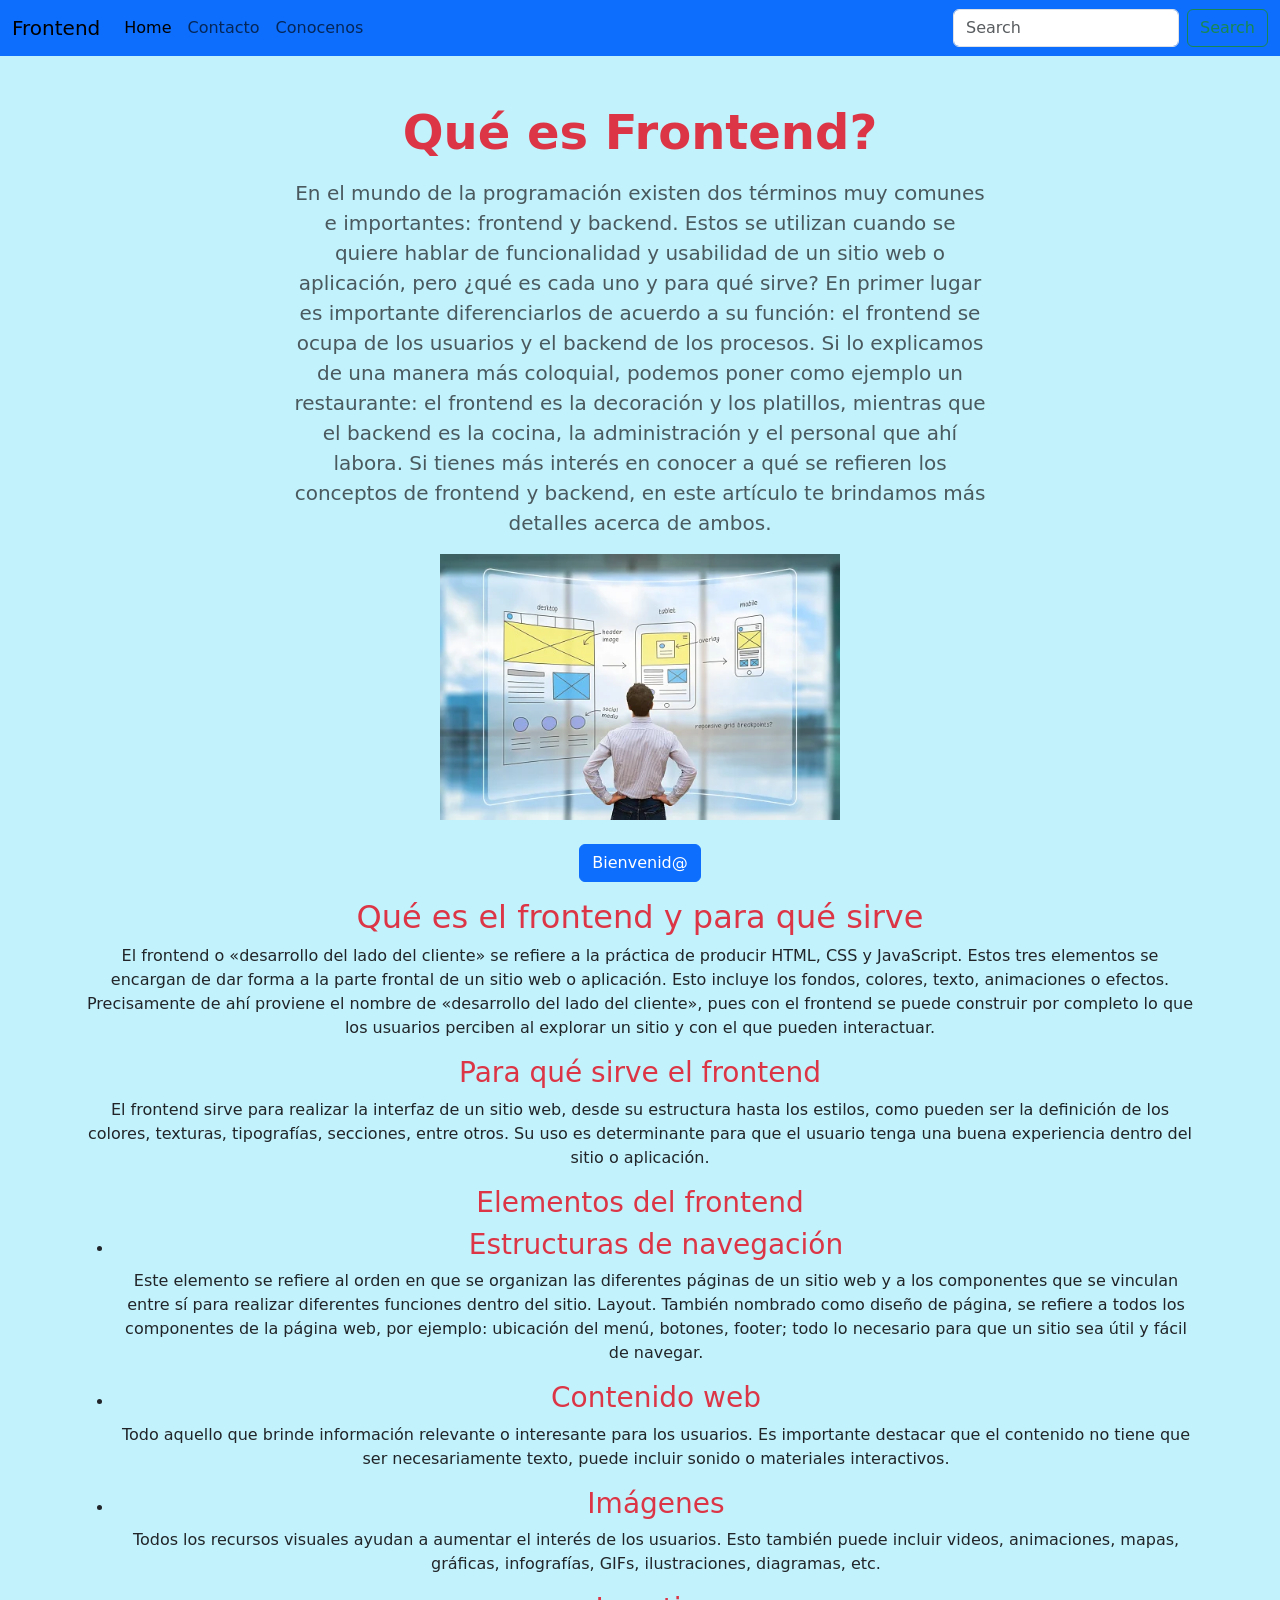
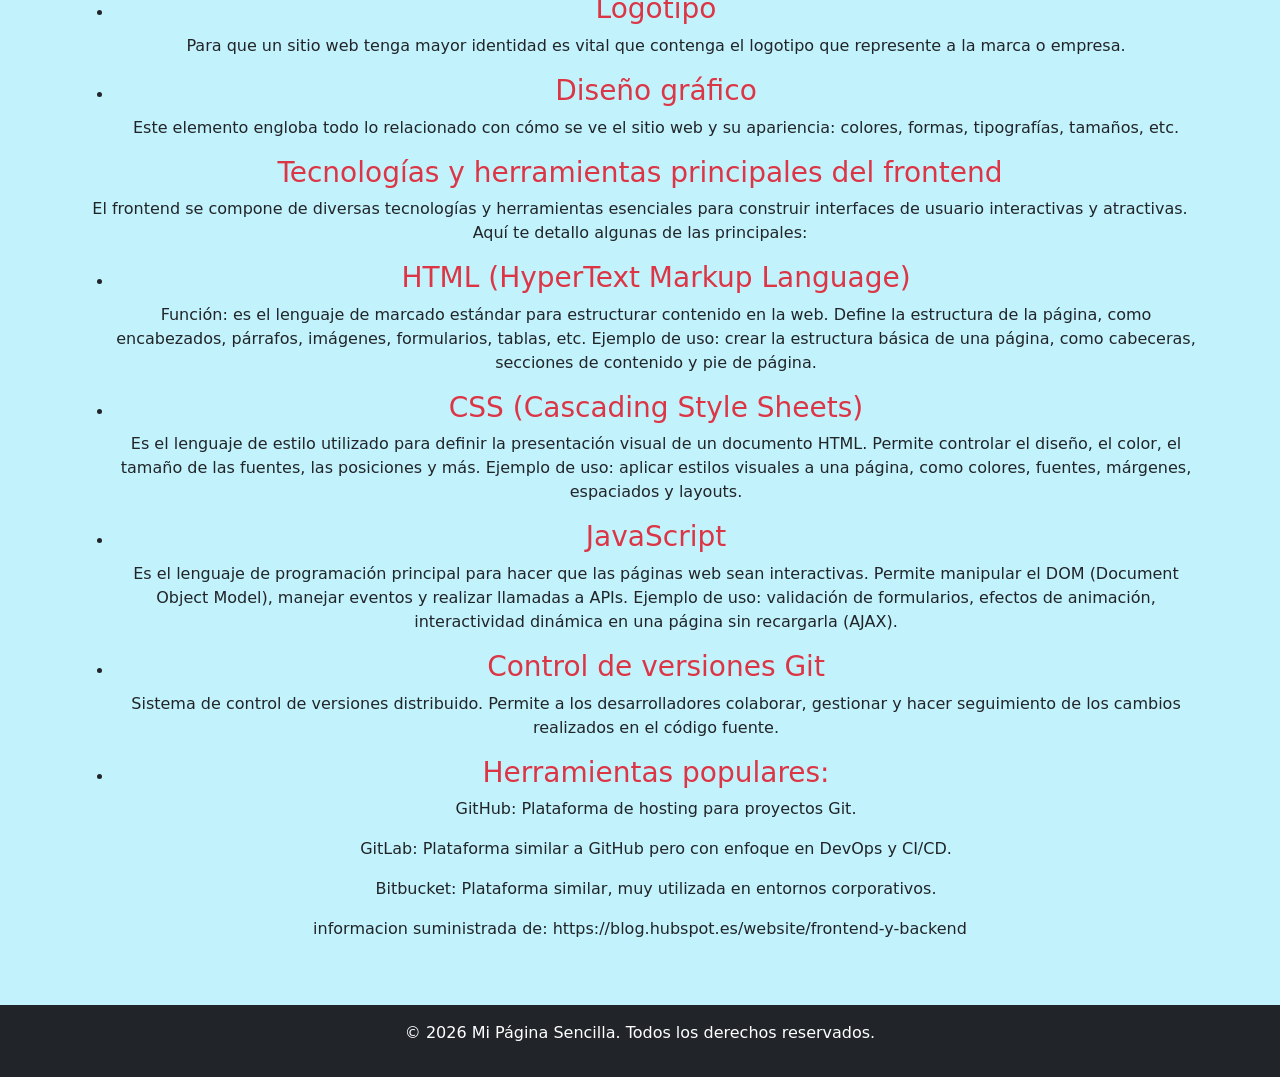
==== index.html @ efaa6f6d "Leccion 4" ====
<!DOCTYPE html>
<html lang="en">

<head>
    <meta charset="UTF-8">
    <meta name="viewport" content="width=device-width, initial-scale=1.0">
    <link rel="stylesheet" href="assets/css/style.css">
    <link href="https://cdn.jsdelivr.net/npm/bootstrap@5.3.8/dist/css/bootstrap.min.css" rel="stylesheet"
        integrity="sha384-sRIl4kxILFvY47J16cr9ZwB07vP4J8+LH7qKQnuqkuIAvNWLzeN8tE5YBujZqJLB" crossorigin="anonymous">
    <title>Lección4-bootstrap</title>
</head>

<body class="d-flex flex-column min-vh-100">
    <nav class="navbar navbar-expand-lg bg-primary">
        <div class="container-fluid">
            <a class="navbar-brand" href="#">Frontend</a>
            <button class="navbar-toggler" type="button" data-bs-toggle="collapse"
                data-bs-target="#navbarSupportedContent" aria-controls="navbarSupportedContent" aria-expanded="false"
                aria-label="Toggle navigation">
                <span class="navbar-toggler-icon"></span>
            </button>
            <div class="collapse navbar-collapse" id="navbarSupportedContent">
                <ul class="navbar-nav me-auto mb-2 mb-lg-0">
                    <li class="nav-item">
                        <a class="nav-link active" aria-current="page" href="index.html">Home</a>
                    </li>
                    <li class="nav-item">
                        <a class="nav-link" href="contacto.html">Contacto</a>
                    </li>
                    <li class="nav-item">
                        <a class="nav-link" href="conocenos.html">Conocenos</a>
                    </li>
                </ul>
                <form class="d-flex" role="search">
                    <input class="form-control me-2" type="search" placeholder="Search" aria-label="Search" />
                    <button class="btn btn-outline-success" type="submit">Search</button>
                </form>
            </div>
        </div>
    </nav>

    <section class="py-5 bg-info bg-opacity-25 text-center">
        <div class="container ">
            <header> <!-- para cabecera de la pagina -->

                <h1 class="text-danger fw-bold display-5 mb-3">
                    Qué es Frontend?
                </h1>
                <p class="lead text-muted mx-auto" style="max-width: 700px;"">
                        En el mundo de la programación existen dos términos muy comunes e importantes: frontend y
                        backend. Estos se utilizan cuando se quiere hablar de funcionalidad y usabilidad de un sitio web o aplicación,
                        pero ¿qué es cada uno y para qué sirve?

                        En primer lugar es importante diferenciarlos de acuerdo a su función: el frontend se ocupa de
                        los usuarios y el backend de los procesos. Si lo explicamos de una manera más coloquial, podemos poner como
                        ejemplo un restaurante: el frontend es la decoración y los platillos, mientras que el backend es la cocina,
                        la administración y el personal que ahí labora. Si tienes más interés en conocer a qué se refieren los conceptos de frontend y backend, en este
                        artículo te
                        brindamos más detalles acerca de ambos.<!--se usa para parrafos de texto-->
                    </p>

                    <img src=" assets/img/frontendbackend.webp" class="img-fluid mx-auto d-block mb-4"
                    alt="Imagen destacada" width="400" height="300">
                    <button type="button" class="btn btn-primary mb-3" id="liveAlertBtn">Bienvenid@</button>
                    <div id="liveAlertPlaceholder"></div>
            </header>
            <section><!--agrupa contenido relacionado-->
                <article>
                    <h2>Qué es el frontend y para qué sirve</h2>
                    <!-- para agregar  parrafos -->
                    <p>

                        El frontend o «desarrollo del lado del cliente» se refiere a la práctica de producir HTML, CSS y
                        JavaScript. Estos tres elementos se encargan de dar forma a la parte frontal de un sitio web o
                        aplicación. Esto incluye los fondos, colores, texto, animaciones o efectos.
                        Precisamente de ahí proviene el nombre de «desarrollo del lado del cliente», pues con el
                        frontend se
                        puede construir por completo lo que los usuarios perciben al explorar un sitio y con el que
                        pueden
                        interactuar.
                    </p>
                </article>
            </section>

            <aside><!-- <aside> se usa para contenido complementario -->
                <h3>Para qué sirve el frontend</h3>

                <p>
                    El frontend sirve para realizar la interfaz de un sitio web, desde su estructura hasta los estilos,
                    como pueden ser la definición de los colores, texturas, tipografías, secciones, entre otros. Su uso es
                    determinante para que el usuario tenga una buena experiencia dentro del sitio o aplicación.
                </p>
                <h3>Elementos del frontend</h3>
                <ul>
                    <li>
                        <h3>Estructuras de navegación</h3>
                        <p>Este elemento se refiere al orden en que se organizan las diferentes páginas de un sitio web
                            y a los componentes que se vinculan entre sí para realizar diferentes funciones dentro del sitio.
                            Layout. También nombrado como diseño de página, se refiere a todos los componentes de la
                            página web, por ejemplo: ubicación del menú, botones, footer; todo lo necesario para que un sitio sea
                            útil y fácil de navegar. </p>
                    </li>

                    <li>
                        <h3>Contenido web</h3>
                        <p>Todo aquello que brinde información relevante o interesante para los usuarios. Es importante
                            destacar que el contenido no tiene que ser necesariamente texto, puede incluir sonido o materiales
                            interactivos. </p>
                    </li>

                    <li>
                        <h3>Imágenes</h3>
                        <p>Todos los recursos visuales ayudan a aumentar el interés de los usuarios. Esto también puede
                            incluir videos, animaciones, mapas, gráficas, infografías, GIFs, ilustraciones, diagramas, etc. </p>
                    </li>
                    <li>
                        <h3>Logotipo</h3>
                        <p>Para que un sitio web tenga mayor identidad es vital que contenga el logotipo que represente
                            a la marca o empresa.</p>
                    </li>
                    <li>
                        <h3>Diseño gráfico</h3>
                        <p>Este elemento engloba todo lo relacionado con cómo se ve el sitio web y su apariencia:
                            colores, formas, tipografías, tamaños, etc.</p>
                    </li>
                </ul>
                <h3>Tecnologías y herramientas principales del frontend</h3>
                <p>El frontend se compone de diversas tecnologías y herramientas esenciales para construir interfaces de
                    usuario
                    interactivas y atractivas. Aquí te detallo algunas de las principales:</p>
                <ul>
                    <li>
                        <h3>HTML (HyperText Markup Language)</h3>
                        <p>Función: es el lenguaje de marcado estándar para estructurar contenido en la web. Define la
                            estructura de la página, como encabezados, párrafos, imágenes, formularios, tablas, etc.

                            Ejemplo de uso: crear la estructura básica de una página, como cabeceras, secciones de
                            contenido
                            y
                            pie de página.</p>
                    </li>
                    <li>
                        <h3>CSS (Cascading Style Sheets)</h3>
                        <p>Es el lenguaje de estilo utilizado para definir la presentación visual de un documento HTML.
                            Permite controlar el diseño, el color, el tamaño de las fuentes, las posiciones y más.
                            Ejemplo de uso: aplicar estilos visuales a una página, como colores, fuentes, márgenes,
                            espaciados y
                            layouts.</p>
                    </li>
                    <li>
                        <h3>JavaScript</h3>
                        <p>Es el lenguaje de programación principal para hacer que las páginas web sean interactivas.
                            Permite
                            manipular el DOM (Document Object Model), manejar eventos y realizar llamadas a APIs.
                            Ejemplo de uso: validación de formularios, efectos de animación, interactividad dinámica en
                            una página sin recargarla (AJAX).
                        </p>
                    </li>
                </ul>
                <ul>
                    <li>
                        <h3>Control de versiones Git</h3>
                        <p>Sistema de control de versiones distribuido. Permite a los desarrolladores colaborar,
                            gestionar y
                            hacer seguimiento de los cambios realizados en el código fuente.</p>
                    </li>
                    <li>
                        <h3>Herramientas populares:</h3>
                        <p>GitHub: Plataforma de hosting para proyectos Git.</p>
                        <p>GitLab: Plataforma similar a GitHub pero con enfoque en DevOps y CI/CD.</p>
                        <p>Bitbucket: Plataforma similar, muy utilizada en entornos corporativos.</p>
                    </li>
                </ul>
                <p>informacion suministrada de: https://blog.hubspot.es/website/frontend-y-backend</p>
            </aside>
        </div>
    </section>
    <footer class="bg-dark text-white text-center py-3 mt-auto"><!-- <footer> se usa para el pie de página -->
        <div class="container">
            <p class="fo">© 2026 Mi Página Sencilla. Todos los derechos
                reservados.</p>
        </div>
    </footer>

    <script src="https://cdn.jsdelivr.net/npm/bootstrap@5.3.8/dist/js/bootstrap.bundle.min.js"
        integrity="sha384-FKyoEForCGlyvwx9Hj09JcYn3nv7wiPVlz7YYwJrWVcXK/BmnVDxM+D2scQbITxI"
        crossorigin="anonymous"></script>


    <script>
        const alertPlaceholder = document.getElementById('liveAlertPlaceholder');
        const alertTrigger = document.getElementById('liveAlertBtn');

        function showAlert(message, type, duration = 5000) {
            const wrapper = document.createElement('div');
            wrapper.innerHTML = `
      <div class="alert alert-${type} alert-dismissible fade show" role="alert">
        ${message}
        <button type="button" class="btn-close" data-bs-dismiss="alert" aria-label="Close"></button>
      </div>
    `;
            alertPlaceholder.append(wrapper);

            // Desaparece sola después de "duration" ms
            setTimeout(() => {
                const alertDiv = wrapper.querySelector('.alert');
                if (alertDiv) {
                    // Usamos Bootstrap 5 para cerrar la alerta
                    const bsAlert = bootstrap.Alert.getOrCreateInstance(alertDiv);
                    bsAlert.close();
                }
            }, duration);
        }

        alertTrigger.addEventListener('click', () => {
            showAlert('¡Bienvenido! Tu sitio está listo para explorar.', 'success', 2000);
        });
    </script>
</body>

</html
---- assets/css/style.css ----
h1, h2, h3 {
    color: #dc3545 !important; /* rojo Bootstrap */
}
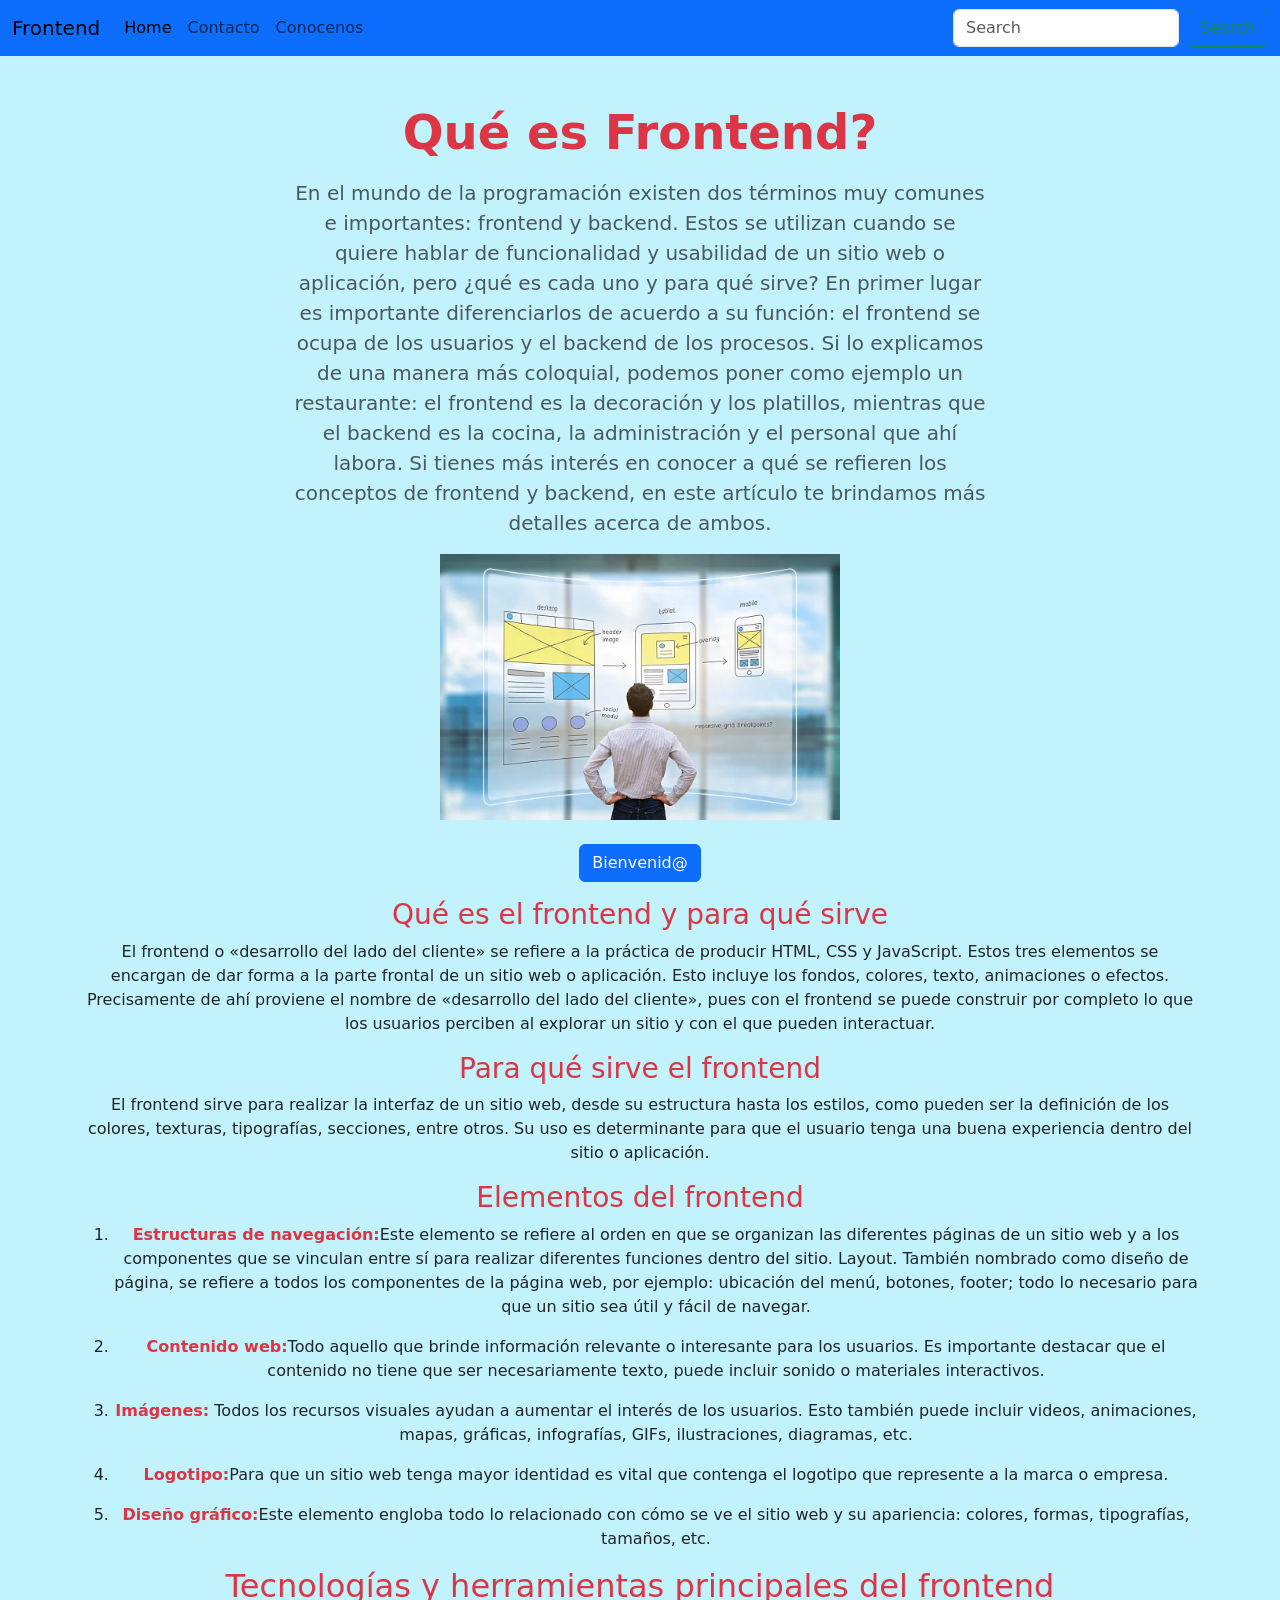
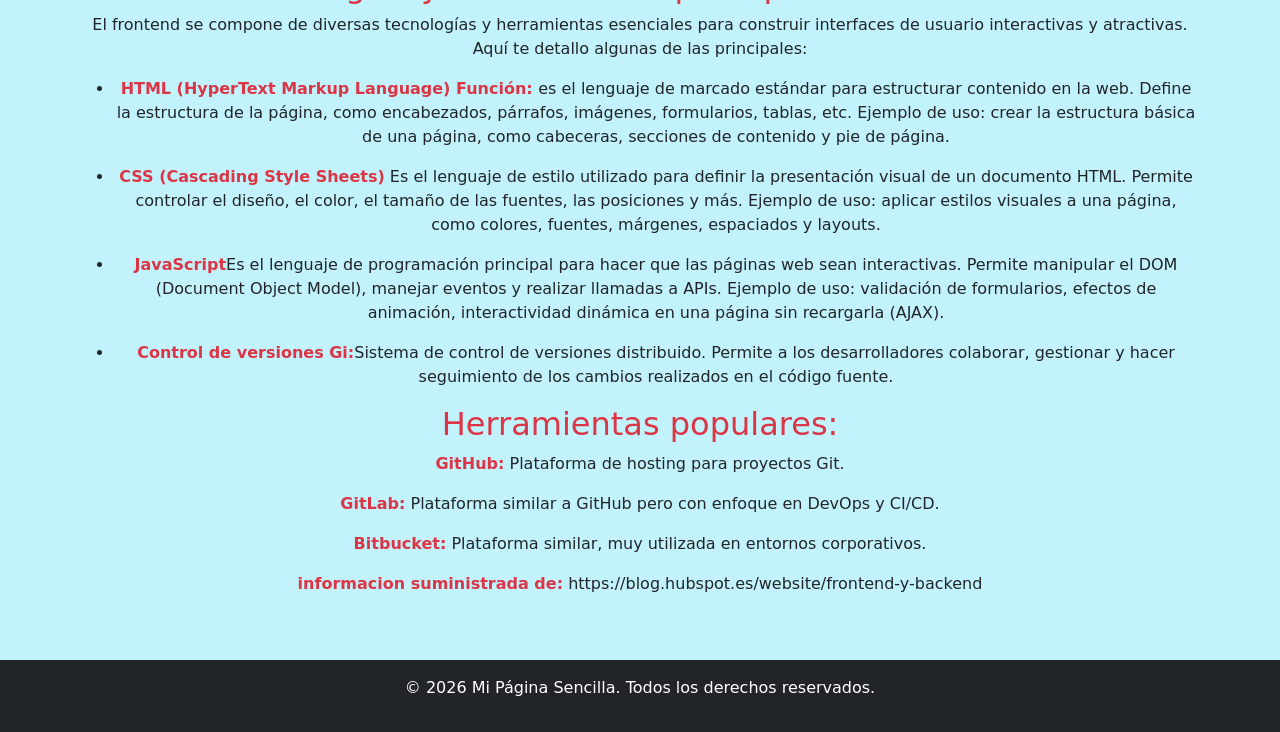
==== commit 205ad68b: "algunos estilos  mejorando las listas" ====
--- a/index.html
+++ b/index.html
@@ -46,27 +46,31 @@
                 <h1 class="text-danger fw-bold display-5 mb-3">
                     Qué es Frontend?
                 </h1>
-                <p class="lead text-muted mx-auto" style="max-width: 700px;"">
-                        En el mundo de la programación existen dos términos muy comunes e importantes: frontend y
-                        backend. Estos se utilizan cuando se quiere hablar de funcionalidad y usabilidad de un sitio web o aplicación,
-                        pero ¿qué es cada uno y para qué sirve?
-
-                        En primer lugar es importante diferenciarlos de acuerdo a su función: el frontend se ocupa de
-                        los usuarios y el backend de los procesos. Si lo explicamos de una manera más coloquial, podemos poner como
-                        ejemplo un restaurante: el frontend es la decoración y los platillos, mientras que el backend es la cocina,
-                        la administración y el personal que ahí labora. Si tienes más interés en conocer a qué se refieren los conceptos de frontend y backend, en este
-                        artículo te
-                        brindamos más detalles acerca de ambos.<!--se usa para parrafos de texto-->
-                    </p>
-
-                    <img src=" assets/img/frontendbackend.webp" class="img-fluid mx-auto d-block mb-4"
-                    alt="Imagen destacada" width="400" height="300">
-                    <button type="button" class="btn btn-primary mb-3" id="liveAlertBtn">Bienvenid@</button>
-                    <div id="liveAlertPlaceholder"></div>
+                <p class="lead text-muted mx-auto" style="max-width: 700px;">
+                    En el mundo de la programación existen dos términos muy comunes e importantes: frontend y
+                    backend. Estos se utilizan cuando se quiere hablar de funcionalidad y usabilidad de un sitio web o
+                    aplicación,
+                    pero ¿qué es cada uno y para qué sirve?
+
+                    En primer lugar es importante diferenciarlos de acuerdo a su función: el frontend se ocupa de
+                    los usuarios y el backend de los procesos. Si lo explicamos de una manera más coloquial, podemos
+                    poner como
+                    ejemplo un restaurante: el frontend es la decoración y los platillos, mientras que el backend es la
+                    cocina,
+                    la administración y el personal que ahí labora. Si tienes más interés en conocer a qué se refieren
+                    los conceptos de frontend y backend, en este
+                    artículo te
+                    brindamos más detalles acerca de ambos.<!--se usa para parrafos de texto-->
+                </p>
+
+                <img src="assets/img/frontendbackend.webp" class="img-fluid mx-auto d-block mb-4" alt="Imagen destacada"
+                    width="400" height="300">
+                <button type="button" class="btn btn-primary mb-3" id="liveAlertBtn">Bienvenid@</button>
+                <div id="liveAlertPlaceholder"></div>
             </header>
             <section><!--agrupa contenido relacionado-->
                 <article>
-                    <h2>Qué es el frontend y para qué sirve</h2>
+                    <h3>Qué es el frontend y para qué sirve</h3>
                     <!-- para agregar  parrafos -->
                     <p>
 
@@ -83,55 +87,60 @@
             </section>
 
             <aside><!-- <aside> se usa para contenido complementario -->
+
                 <h3>Para qué sirve el frontend</h3>
-
                 <p>
                     El frontend sirve para realizar la interfaz de un sitio web, desde su estructura hasta los estilos,
-                    como pueden ser la definición de los colores, texturas, tipografías, secciones, entre otros. Su uso es
+                    como pueden ser la definición de los colores, texturas, tipografías, secciones, entre otros. Su uso
+                    es
                     determinante para que el usuario tenga una buena experiencia dentro del sitio o aplicación.
                 </p>
                 <h3>Elementos del frontend</h3>
-                <ul>
-                    <li>
-                        <h3>Estructuras de navegación</h3>
-                        <p>Este elemento se refiere al orden en que se organizan las diferentes páginas de un sitio web
-                            y a los componentes que se vinculan entre sí para realizar diferentes funciones dentro del sitio.
+                <ol>
+                    <li>
+                        <p><span class="fw-bold text-danger">Estructuras de navegación:</span>Este elemento se refiere
+                            al orden en que se organizan las diferentes páginas de un sitio web
+                            y a los componentes que se vinculan entre sí para realizar diferentes funciones dentro del
+                            sitio.
                             Layout. También nombrado como diseño de página, se refiere a todos los componentes de la
-                            página web, por ejemplo: ubicación del menú, botones, footer; todo lo necesario para que un sitio sea
+                            página web, por ejemplo: ubicación del menú, botones, footer; todo lo necesario para que un
+                            sitio sea
                             útil y fácil de navegar. </p>
                     </li>
 
                     <li>
-                        <h3>Contenido web</h3>
-                        <p>Todo aquello que brinde información relevante o interesante para los usuarios. Es importante
-                            destacar que el contenido no tiene que ser necesariamente texto, puede incluir sonido o materiales
+                        <p><span class="fw-bold text-danger">Contenido web:</span>Todo aquello que brinde información
+                            relevante o interesante para los usuarios. Es importante
+                            destacar que el contenido no tiene que ser necesariamente texto, puede incluir sonido o
+                            materiales
                             interactivos. </p>
                     </li>
-
-                    <li>
-                        <h3>Imágenes</h3>
-                        <p>Todos los recursos visuales ayudan a aumentar el interés de los usuarios. Esto también puede
-                            incluir videos, animaciones, mapas, gráficas, infografías, GIFs, ilustraciones, diagramas, etc. </p>
-                    </li>
-                    <li>
-                        <h3>Logotipo</h3>
-                        <p>Para que un sitio web tenga mayor identidad es vital que contenga el logotipo que represente
+                    <li>
+                        <p> <span class="fw-bold text-danger">Imágenes:</span>
+                            Todos los recursos visuales ayudan a aumentar el interés de los usuarios. Esto también puede
+                            incluir videos, animaciones, mapas, gráficas, infografías, GIFs, ilustraciones, diagramas,
+                            etc.
+                        </p>
+                    </li>
+                    <li>
+                        <p><span class="fw-bold text-danger">Logotipo:</span>Para que un sitio web tenga mayor identidad
+                            es vital que contenga el logotipo que represente
                             a la marca o empresa.</p>
                     </li>
                     <li>
-                        <h3>Diseño gráfico</h3>
-                        <p>Este elemento engloba todo lo relacionado con cómo se ve el sitio web y su apariencia:
+                        <p><span class="fw-bold text-danger">Diseño gráfico:</span>Este elemento engloba todo lo
+                            relacionado con cómo se ve el sitio web y su apariencia:
                             colores, formas, tipografías, tamaños, etc.</p>
                     </li>
-                </ul>
-                <h3>Tecnologías y herramientas principales del frontend</h3>
+                </ol>
+                <h2>Tecnologías y herramientas principales del frontend</h2>
                 <p>El frontend se compone de diversas tecnologías y herramientas esenciales para construir interfaces de
                     usuario
                     interactivas y atractivas. Aquí te detallo algunas de las principales:</p>
                 <ul>
                     <li>
-                        <h3>HTML (HyperText Markup Language)</h3>
-                        <p>Función: es el lenguaje de marcado estándar para estructurar contenido en la web. Define la
+                        <p> <span class="fw-bold text-danger">HTML (HyperText Markup Language) Función: </span>es el
+                            lenguaje de marcado estándar para estructurar contenido en la web. Define la
                             estructura de la página, como encabezados, párrafos, imágenes, formularios, tablas, etc.
 
                             Ejemplo de uso: crear la estructura básica de una página, como cabeceras, secciones de
@@ -140,16 +149,16 @@
                             pie de página.</p>
                     </li>
                     <li>
-                        <h3>CSS (Cascading Style Sheets)</h3>
-                        <p>Es el lenguaje de estilo utilizado para definir la presentación visual de un documento HTML.
+                        <p><span class="fw-bold text-danger">CSS (Cascading Style Sheets)</span> Es el lenguaje de
+                            estilo utilizado para definir la presentación visual de un documento HTML.
                             Permite controlar el diseño, el color, el tamaño de las fuentes, las posiciones y más.
                             Ejemplo de uso: aplicar estilos visuales a una página, como colores, fuentes, márgenes,
                             espaciados y
                             layouts.</p>
                     </li>
                     <li>
-                        <h3>JavaScript</h3>
-                        <p>Es el lenguaje de programación principal para hacer que las páginas web sean interactivas.
+                        <p><span class="fw-bold text-danger">JavaScript</span>Es el lenguaje de programación principal
+                            para hacer que las páginas web sean interactivas.
                             Permite
                             manipular el DOM (Document Object Model), manejar eventos y realizar llamadas a APIs.
                             Ejemplo de uso: validación de formularios, efectos de animación, interactividad dinámica en
@@ -158,20 +167,25 @@
                     </li>
                 </ul>
                 <ul>
-                    <li>
-                        <h3>Control de versiones Git</h3>
-                        <p>Sistema de control de versiones distribuido. Permite a los desarrolladores colaborar,
+                    <li >
+                        <p><span class="fw-bold text-danger">Control de versiones Gi:</span>Sistema de control de
+                            versiones distribuido. Permite a los desarrolladores colaborar,
                             gestionar y
                             hacer seguimiento de los cambios realizados en el código fuente.</p>
                     </li>
-                    <li>
-                        <h3>Herramientas populares:</h3>
-                        <p>GitHub: Plataforma de hosting para proyectos Git.</p>
-                        <p>GitLab: Plataforma similar a GitHub pero con enfoque en DevOps y CI/CD.</p>
-                        <p>Bitbucket: Plataforma similar, muy utilizada en entornos corporativos.</p>
-                    </li>
                 </ul>
-                <p>informacion suministrada de: https://blog.hubspot.es/website/frontend-y-backend</p>
+                <h2>Herramientas populares:</h2>
+                <div>
+                    <p><span class="fw-bold text-danger ">GitHub:</span> Plataforma de hosting para proyectos Git.</p>
+                    <p><span class="fw-bold text-danger">GitLab:</span> Plataforma similar a GitHub pero con enfoque en
+                        DevOps y CI/CD.</p>
+                    <p><span class="fw-bold text-danger">Bitbucket:</span> Plataforma similar, muy utilizada en entornos
+                        corporativos.</p>
+                </div>
+
+
+                <p><span class="fw-bold text-danger">informacion suministrada de:</span>
+                    https://blog.hubspot.es/website/frontend-y-backend</p>
             </aside>
         </div>
     </section>
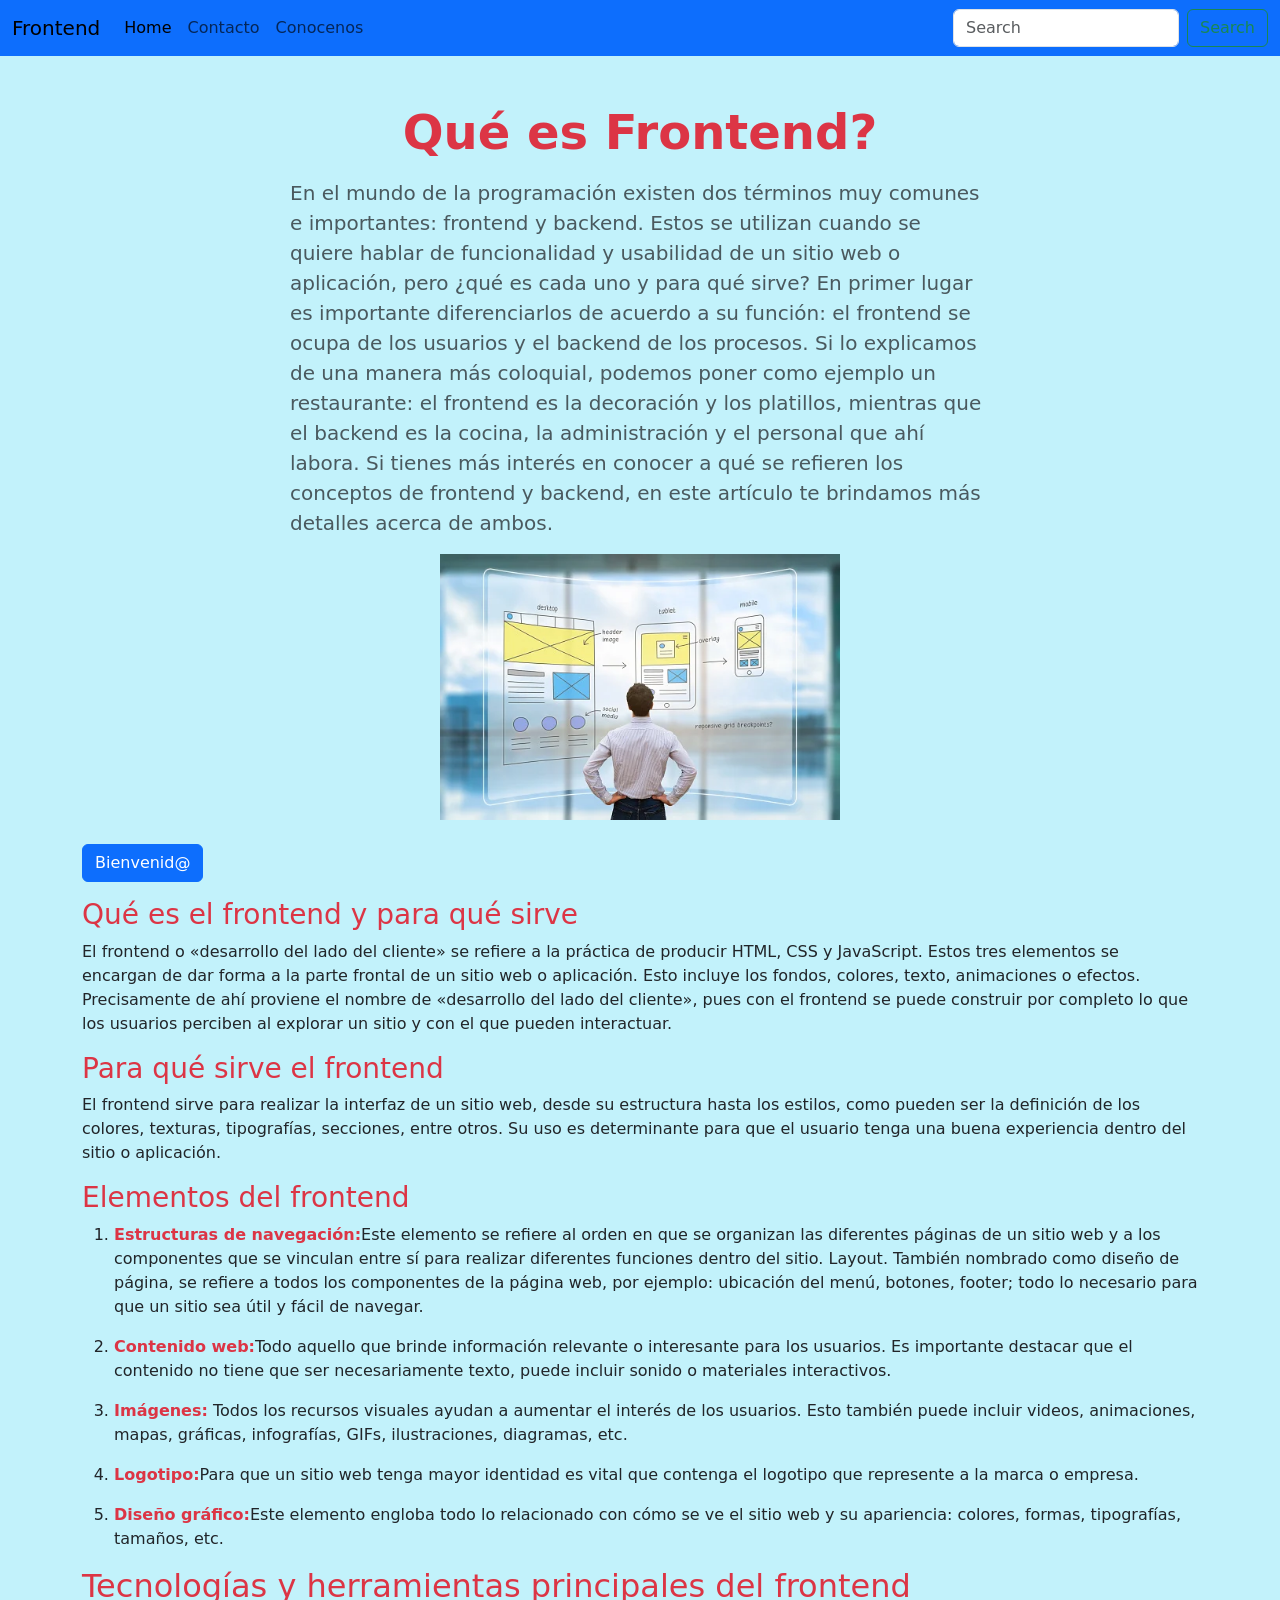
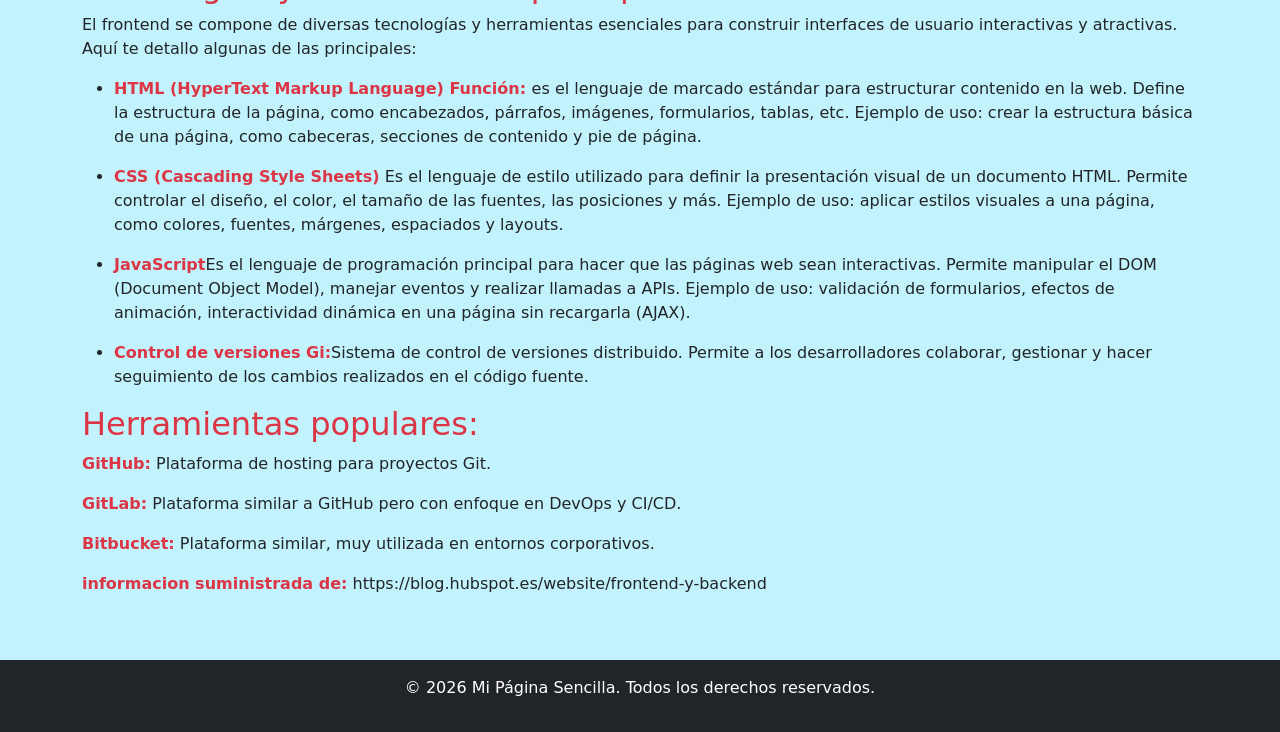
==== commit 4dd0c379: "algunos estilos" ====
--- a/index.html
+++ b/index.html
@@ -39,11 +39,11 @@
         </div>
     </nav>
 
-    <section class="py-5 bg-info bg-opacity-25 text-center">
+    <section class="py-5 bg-info bg-opacity-25">
         <div class="container ">
             <header> <!-- para cabecera de la pagina -->
 
-                <h1 class="text-danger fw-bold display-5 mb-3">
+                <h1 class="text-danger fw-bold display-5 mb-3  text-center">
                     Qué es Frontend?
                 </h1>
                 <p class="lead text-muted mx-auto" style="max-width: 700px;">
@@ -65,7 +65,7 @@
 
                 <img src="assets/img/frontendbackend.webp" class="img-fluid mx-auto d-block mb-4" alt="Imagen destacada"
                     width="400" height="300">
-                <button type="button" class="btn btn-primary mb-3" id="liveAlertBtn">Bienvenid@</button>
+                <button type="button" class="btn btn-primary mb-3 " id="liveAlertBtn"   >Bienvenid@</button>
                 <div id="liveAlertPlaceholder"></div>
             </header>
             <section><!--agrupa contenido relacionado-->
